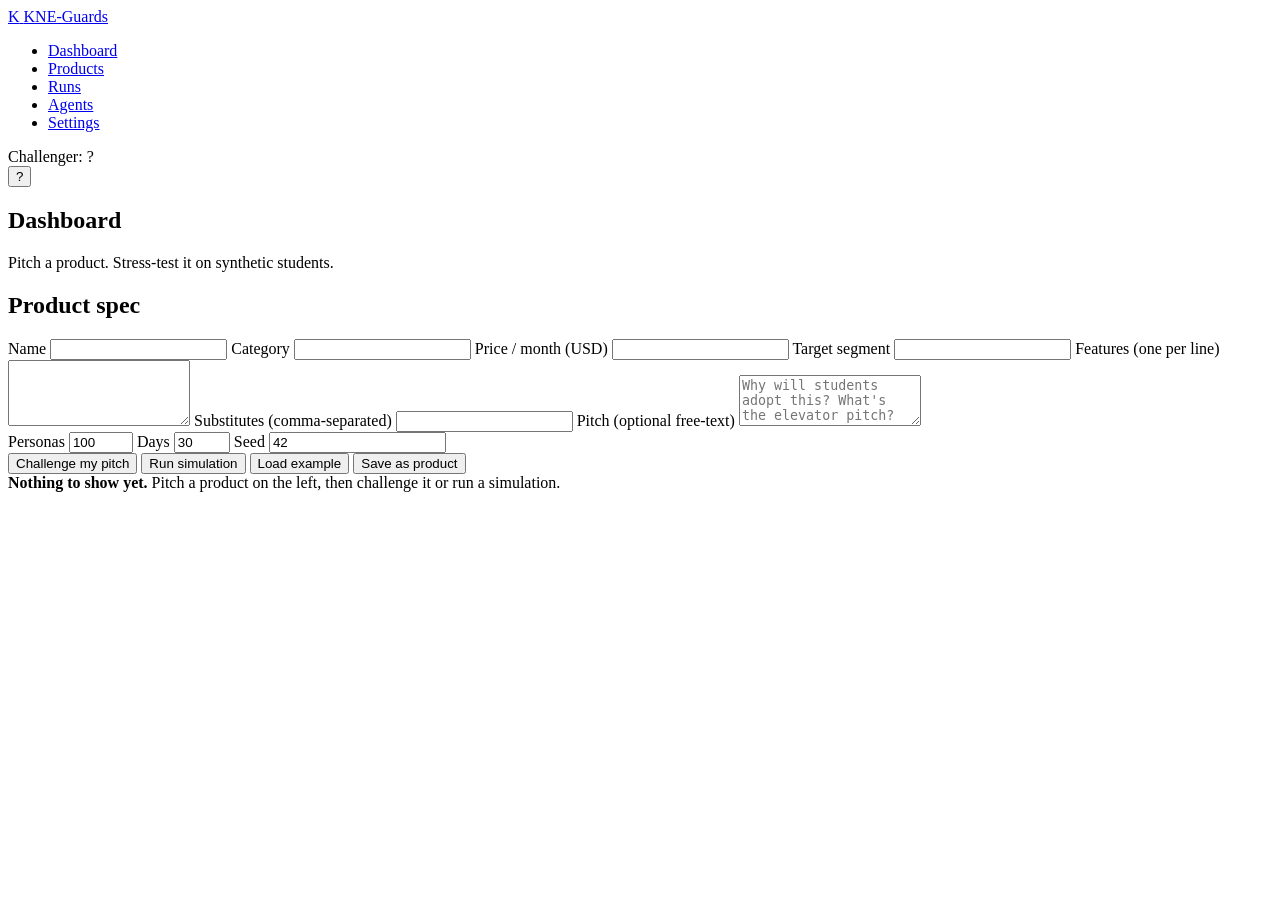
==== static/index.html @ 2b1192c0 "scaffold skeleton" ====
<!doctype html>
<html lang="en">
<head>
  <meta charset="utf-8">
  <meta name="viewport" content="width=device-width, initial-scale=1">
  <title>KNE-Guards</title>
  <link rel="stylesheet" href="/styles.css">
</head>
<body>

<nav class="navbar">
  <div class="navbar-inner">
    <a href="#/dashboard" class="brand">
      <span class="brand-mark">K</span>
      <span>KNE-Guards</span>
    </a>
    <ul class="nav-tabs">
      <li><a href="#/dashboard" data-route="dashboard">Dashboard</a></li>
      <li><a href="#/products"  data-route="products">Products</a></li>
      <li><a href="#/runs"      data-route="runs">Runs</a></li>
      <li><a href="#/agents"    data-route="agents">Agents</a></li>
      <li><a href="#/settings"  data-route="settings">Settings</a></li>
    </ul>
    <div class="nav-right">
      <span id="apiStatus" class="api-status">Challenger: ?</span>
      <div class="user-menu" id="userMenu">
        <button id="userAvatar" class="avatar-btn" type="button" aria-haspopup="true" aria-expanded="false" aria-label="Account menu">
          <span class="avatar" id="avatarInitial">?</span>
        </button>
        <div class="user-dropdown" id="userDropdown" hidden>
          <div class="dropdown-email" id="userEmail">—</div>
          <a href="#/settings" class="dropdown-item">Settings</a>
          <button id="logout" class="dropdown-item dropdown-danger" type="button">Log out</button>
        </div>
      </div>
    </div>
  </div>
</nav>

<main>

  <!-- ======================= Dashboard view ======================= -->
  <section class="view" data-view="dashboard">
    <div class="view-header">
      <div>
        <h1>Dashboard</h1>
        <p>Pitch a product. Stress-test it on synthetic students.</p>
      </div>
    </div>

    <div class="dashboard-grid">
      <section class="panel">
        <h2>Product spec</h2>
        <label>Name <input id="name" type="text"></label>
        <label>Category <input id="category" type="text"></label>
        <label>Price / month (USD) <input id="price" type="number" step="0.01" min="0"></label>
        <label>Target segment <input id="segment" type="text"></label>
        <label>Features (one per line)
          <textarea id="features" rows="4"></textarea>
        </label>
        <label>Substitutes (comma-separated)
          <input id="substitutes" type="text">
        </label>
        <label>Pitch (optional free-text)
          <textarea id="pitch" rows="3" placeholder="Why will students adopt this? What's the elevator pitch?"></textarea>
        </label>

        <div class="controls">
          <label>Personas <input id="personas" type="number" value="100" min="5" max="2000"></label>
          <label>Days <input id="days" type="number" value="30" min="1" max="120"></label>
          <label>Seed <input id="seed" type="number" value="42"></label>
        </div>

        <button id="challenge">Challenge my pitch</button>
        <button id="run" class="secondary">Run simulation</button>
        <button id="loadFixture" class="secondary">Load example</button>
        <button id="saveSpec" class="secondary">Save as product</button>
      </section>

      <div>
        <section class="panel challenge" id="challengePanel" hidden>
          <h2>Pitch Challenge</h2>
          <div id="challengeError" class="banner" hidden></div>
          <div id="challengeBody" hidden>
            <p id="cVerdict" class="verdict"></p>

            <h3>Kill shots</h3>
            <ul id="cKillShots" class="killshots"></ul>

            <h3>Assumption challenges</h3>
            <ul id="cAssumptions" class="assumptions"></ul>

            <h3>Feature critiques</h3>
            <ul id="cFeatures" class="features"></ul>

            <h3>Substitute risks</h3>
            <ul id="cSubstitutes" class="substitutes"></ul>

            <h3>Segment coherence</h3>
            <p id="cSegmentAssessment"></p>
            <ul id="cSegmentConcerns" class="concerns"></ul>

            <h3>Pricing risks</h3>
            <p id="cPricingAssessment"></p>
            <ul id="cPricingConcerns" class="concerns"></ul>

            <h3>Steelman</h3>
            <p id="cSteelman" class="steelman"></p>
          </div>
        </section>

        <section class="panel results" id="results" hidden>
          <h2 id="resultTitle">Results</h2>
          <div class="kpis">
            <div class="kpi"><span class="label">Adoption</span><span class="value" id="kAdoption">–</span></div>
            <div class="kpi"><span class="label">Abandoned</span><span class="value" id="kAbandoned">–</span></div>
            <div class="kpi"><span class="label">Switched</span><span class="value" id="kSwitched">–</span></div>
            <div class="kpi big"><span class="label">Viability</span><span class="value" id="kViability">–</span></div>
          </div>

          <h3>Retention curve</h3>
          <svg id="chart" viewBox="0 0 600 200" preserveAspectRatio="none"></svg>

          <h3>By archetype</h3>
          <table id="archetypes"><thead><tr><th>Archetype</th><th>Retained</th><th>Abandoned</th><th>Switched</th><th>N</th></tr></thead><tbody></tbody></table>

          <h3>Switched to</h3>
          <ul id="switchedTo"></ul>
        </section>

        <div id="dashboardEmpty" class="empty">
          <strong>Nothing to show yet.</strong>
          Pitch a product on the left, then challenge it or run a simulation.
        </div>
      </div>
    </div>
  </section>

  <!-- ======================= Products view ======================= -->
  <section class="view" data-view="products" hidden>
    <div class="view-header">
      <div>
        <h1>Saved products</h1>
        <p>Specs you've stashed for later. Click one to load it back into the dashboard.</p>
      </div>
      <a href="#/dashboard" class="brand" style="font-size:0.9rem;">+ New from dashboard</a>
    </div>
    <div id="productsList"></div>
  </section>

  <!-- ======================= Runs view ======================= -->
  <section class="view" data-view="runs" hidden>
    <div class="view-header">
      <div>
        <h1>Run history</h1>
        <p>Every simulation and pitch challenge you've executed. Click a row to view the full result.</p>
      </div>
    </div>
    <div id="runsList"></div>
  </section>

  <!-- ======================= Agents view ======================= -->
  <section class="view" data-view="agents" hidden>
    <div class="view-header">
      <div>
        <h1>Agents</h1>
        <p>The synthetic personas your pitch gets tested on, and the AI critic that will tear it apart first.</p>
      </div>
    </div>

    <h3 style="margin-top:0">Synthetic personas</h3>
    <div id="agentsPersonas" class="card-grid"></div>

    <h3>AI critic</h3>
    <div id="agentsCritic" class="card-grid"></div>
  </section>

  <!-- ======================= Settings view ======================= -->
  <section class="view" data-view="settings" hidden>
    <div class="view-header">
      <div>
        <h1>Settings</h1>
        <p>Account and environment.</p>
      </div>
    </div>

    <div class="settings-grid">
      <section class="panel">
        <h2>Account</h2>
        <div class="setting-row">
          <span class="key">Email</span>
          <span class="val" id="settingsEmail">—</span>
        </div>
        <div class="setting-row">
          <span class="key">Session</span>
          <span class="val">Active (HttpOnly cookie, 30-day TTL)</span>
        </div>
        <div class="setting-row">
          <button id="settingsLogout" class="secondary">Log out of this browser</button>
        </div>
      </section>

      <section class="panel">
        <h2>Environment</h2>
        <div class="setting-row">
          <span class="key">Pitch Challenger</span>
          <span class="val" id="settingsChallengerStatus">—</span>
        </div>
        <div class="setting-row">
          <span class="key">Anthropic API key</span>
          <span class="val" id="settingsKeyStatus">—</span>
        </div>
        <p style="font-size:0.85rem;color:var(--muted);margin:0.75rem 0 0;">
          To enable Pitch Challenger, set <code>ANTHROPIC_API_KEY</code> in the shell that runs the server, then restart it.
        </p>
      </section>
    </div>
  </section>

</main>

<div id="toastContainer" class="toast-container" aria-live="polite" aria-atomic="false"></div>

<script src="/app.js"></script>
</body>
</html>
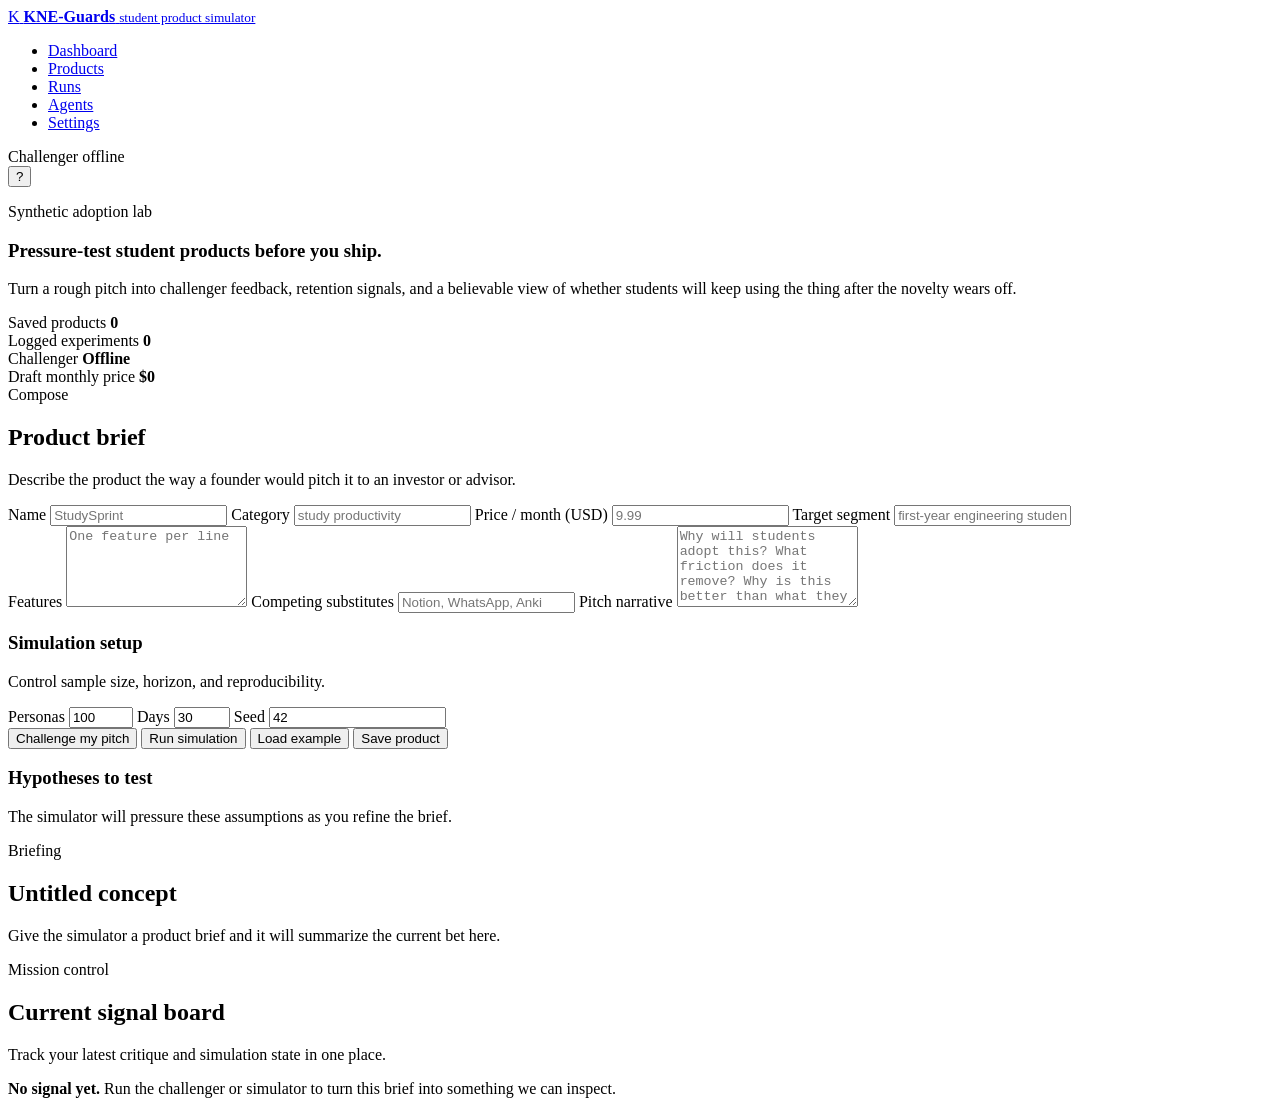
==== commit b7120d3d: "Switch from Anthropic to OpenAI API for AI critique Replaces anthropic SDK with openai, updates chal" ====
--- a/static/index.html
+++ b/static/index.html
@@ -6,221 +6,474 @@
   <title>KNE-Guards</title>
   <link rel="stylesheet" href="/styles.css">
 </head>
-<body>
-
-<nav class="navbar">
-  <div class="navbar-inner">
-    <a href="#/dashboard" class="brand">
-      <span class="brand-mark">K</span>
-      <span>KNE-Guards</span>
-    </a>
-    <ul class="nav-tabs">
-      <li><a href="#/dashboard" data-route="dashboard">Dashboard</a></li>
-      <li><a href="#/products"  data-route="products">Products</a></li>
-      <li><a href="#/runs"      data-route="runs">Runs</a></li>
-      <li><a href="#/agents"    data-route="agents">Agents</a></li>
-      <li><a href="#/settings"  data-route="settings">Settings</a></li>
-    </ul>
-    <div class="nav-right">
-      <span id="apiStatus" class="api-status">Challenger: ?</span>
-      <div class="user-menu" id="userMenu">
-        <button id="userAvatar" class="avatar-btn" type="button" aria-haspopup="true" aria-expanded="false" aria-label="Account menu">
-          <span class="avatar" id="avatarInitial">?</span>
-        </button>
-        <div class="user-dropdown" id="userDropdown" hidden>
-          <div class="dropdown-email" id="userEmail">—</div>
-          <a href="#/settings" class="dropdown-item">Settings</a>
-          <button id="logout" class="dropdown-item dropdown-danger" type="button">Log out</button>
+<body class="app-body">
+  <div class="ambient ambient-one" aria-hidden="true"></div>
+  <div class="ambient ambient-two" aria-hidden="true"></div>
+
+  <nav class="shell-nav">
+    <div class="shell-nav-inner">
+      <a href="#/dashboard" class="brand">
+        <span class="brand-mark">K</span>
+        <span class="brand-lockup">
+          <strong>KNE-Guards</strong>
+          <small>student product simulator</small>
+        </span>
+      </a>
+
+      <ul class="nav-tabs" aria-label="Primary">
+        <li><a href="#/dashboard" data-route="dashboard">Dashboard</a></li>
+        <li><a href="#/products" data-route="products">Products</a></li>
+        <li><a href="#/runs" data-route="runs">Runs</a></li>
+        <li><a href="#/agents" data-route="agents">Agents</a></li>
+        <li><a href="#/settings" data-route="settings">Settings</a></li>
+      </ul>
+
+      <div class="nav-right">
+        <span id="apiStatus" class="status-pill">Challenger offline</span>
+        <div class="user-menu" id="userMenu">
+          <button id="userAvatar" class="avatar-btn" type="button" aria-haspopup="true" aria-expanded="false" aria-label="Account menu">
+            <span class="avatar" id="avatarInitial">?</span>
+          </button>
+          <div class="user-dropdown" id="userDropdown" hidden>
+            <div class="dropdown-email" id="userEmail">—</div>
+            <a href="#/settings" class="dropdown-item">Settings</a>
+            <button id="logout" class="dropdown-item dropdown-danger" type="button">Log out</button>
+          </div>
         </div>
       </div>
     </div>
-  </div>
-</nav>
-
-<main>
-
-  <!-- ======================= Dashboard view ======================= -->
-  <section class="view" data-view="dashboard">
-    <div class="view-header">
-      <div>
-        <h1>Dashboard</h1>
-        <p>Pitch a product. Stress-test it on synthetic students.</p>
+  </nav>
+
+  <main class="shell-main">
+    <section class="view dashboard-view" data-view="dashboard">
+      <section class="hero-band">
+        <div class="hero-copy">
+          <p class="eyebrow">Synthetic adoption lab</p>
+          <h1>Pressure-test student products before you ship.</h1>
+          <p class="hero-text">
+            Turn a rough pitch into challenger feedback, retention signals, and a believable view of
+            whether students will keep using the thing after the novelty wears off.
+          </p>
+        </div>
+        <div class="hero-stats">
+          <article class="hero-stat">
+            <span>Saved products</span>
+            <strong id="heroSavedProducts">0</strong>
+          </article>
+          <article class="hero-stat">
+            <span>Logged experiments</span>
+            <strong id="heroRuns">0</strong>
+          </article>
+          <article class="hero-stat">
+            <span>Challenger</span>
+            <strong id="heroChallenger">Offline</strong>
+          </article>
+          <article class="hero-stat">
+            <span>Draft monthly price</span>
+            <strong id="heroPrice">$0</strong>
+          </article>
+        </div>
+      </section>
+
+      <div class="workspace-grid">
+        <section class="panel composer-panel">
+          <div class="panel-kicker">Compose</div>
+          <div class="panel-heading">
+            <div>
+              <h2>Product brief</h2>
+              <p>Describe the product the way a founder would pitch it to an investor or advisor.</p>
+            </div>
+          </div>
+
+          <div class="field-grid">
+            <label>Name
+              <input id="name" type="text" placeholder="StudySprint">
+            </label>
+            <label>Category
+              <input id="category" type="text" placeholder="study productivity">
+            </label>
+            <label>Price / month (USD)
+              <input id="price" type="number" step="0.01" min="0" placeholder="9.99">
+            </label>
+            <label>Target segment
+              <input id="segment" type="text" placeholder="first-year engineering students">
+            </label>
+          </div>
+
+          <label>Features
+            <textarea id="features" rows="5" placeholder="One feature per line"></textarea>
+          </label>
+
+          <label>Competing substitutes
+            <input id="substitutes" type="text" placeholder="Notion, WhatsApp, Anki">
+          </label>
+
+          <label>Pitch narrative
+            <textarea id="pitch" rows="5" placeholder="Why will students adopt this? What friction does it remove? Why is this better than what they already use?"></textarea>
+          </label>
+
+          <section class="subpanel">
+            <div class="subpanel-heading">
+              <h3>Simulation setup</h3>
+              <p>Control sample size, horizon, and reproducibility.</p>
+            </div>
+            <div class="controls">
+              <label>Personas
+                <input id="personas" type="number" value="100" min="5" max="2000">
+              </label>
+              <label>Days
+                <input id="days" type="number" value="30" min="1" max="120">
+              </label>
+              <label>Seed
+                <input id="seed" type="number" value="42">
+              </label>
+            </div>
+          </section>
+
+          <div class="action-row">
+            <button id="challenge" type="button">Challenge my pitch</button>
+            <button id="run" type="button" class="secondary">Run simulation</button>
+            <button id="loadFixture" type="button" class="ghost">Load example</button>
+            <button id="saveSpec" type="button" class="ghost">Save product</button>
+          </div>
+
+          <section class="subpanel">
+            <div class="subpanel-heading">
+              <h3>Hypotheses to test</h3>
+              <p>The simulator will pressure these assumptions as you refine the brief.</p>
+            </div>
+            <ul id="hypothesisList" class="check-list"></ul>
+          </section>
+        </section>
+
+        <div class="results-column">
+          <section class="panel briefing-panel">
+            <div class="panel-kicker">Briefing</div>
+            <div class="panel-heading">
+              <div>
+                <h2 id="activeProductName">Untitled concept</h2>
+                <p id="activeProductSummary">Give the simulator a product brief and it will summarize the current bet here.</p>
+              </div>
+            </div>
+
+            <div id="briefCards" class="brief-grid"></div>
+            <div id="featureTags" class="tag-cloud"></div>
+          </section>
+
+          <section class="panel signal-panel">
+            <div class="panel-kicker">Mission control</div>
+            <div class="panel-heading">
+              <div>
+                <h2>Current signal board</h2>
+                <p>Track your latest critique and simulation state in one place.</p>
+              </div>
+            </div>
+
+            <div id="signalGrid" class="signal-grid"></div>
+            <div id="runMeta" class="inline-meta"></div>
+          </section>
+
+          <section class="panel challenge-panel" id="challengePanel" hidden>
+            <div class="panel-kicker">Challenger</div>
+            <div class="panel-heading">
+              <div>
+                <h2>Pitch critique</h2>
+                <p>The skeptical read on your narrative, positioning, and pricing.</p>
+              </div>
+            </div>
+
+            <div id="challengeError" class="banner banner-error" hidden></div>
+
+            <div id="challengeBody" hidden>
+              <p id="cVerdict" class="lead-callout"></p>
+
+              <div class="two-column-grid">
+                <section>
+                  <h3>Kill shots</h3>
+                  <ul id="cKillShots" class="stack-list danger-list"></ul>
+                </section>
+                <section>
+                  <h3>Assumption challenges</h3>
+                  <ul id="cAssumptions" class="stack-list"></ul>
+                </section>
+                <section>
+                  <h3>Feature critiques</h3>
+                  <ul id="cFeatures" class="stack-list"></ul>
+                </section>
+                <section>
+                  <h3>Substitute risks</h3>
+                  <ul id="cSubstitutes" class="stack-list"></ul>
+                </section>
+              </div>
+
+              <div class="two-column-grid">
+                <section class="note-block">
+                  <h3>Segment coherence</h3>
+                  <p id="cSegmentAssessment"></p>
+                  <ul id="cSegmentConcerns" class="mini-list"></ul>
+                </section>
+                <section class="note-block">
+                  <h3>Pricing risks</h3>
+                  <p id="cPricingAssessment"></p>
+                  <ul id="cPricingConcerns" class="mini-list"></ul>
+                </section>
+              </div>
+
+              <section class="note-block">
+                <h3>Steelman</h3>
+                <p id="cSteelman" class="steelman"></p>
+              </section>
+            </div>
+          </section>
+
+          <section class="panel simulation-panel" id="results" hidden>
+            <div class="panel-kicker">Simulation</div>
+            <div class="panel-heading">
+              <div>
+                <h2 id="resultTitle">Simulation results</h2>
+                <p>Adoption, retention, and switching pressure across synthetic student personas.</p>
+              </div>
+            </div>
+
+            <div class="kpis">
+              <div class="kpi">
+                <span class="label">Adoption</span>
+                <span class="value" id="kAdoption">—</span>
+              </div>
+              <div class="kpi">
+                <span class="label">Abandoned</span>
+                <span class="value" id="kAbandoned">—</span>
+              </div>
+              <div class="kpi">
+                <span class="label">Switched</span>
+                <span class="value" id="kSwitched">—</span>
+              </div>
+              <div class="kpi highlight">
+                <span class="label">Viability</span>
+                <span class="value" id="kViability">—</span>
+              </div>
+            </div>
+
+            <div id="simulationInsights" class="insight-strip"></div>
+
+            <h3>Retention curve</h3>
+            <svg id="chart" viewBox="0 0 600 220" preserveAspectRatio="none"></svg>
+
+            <div class="two-column-grid">
+              <section>
+                <h3>By archetype</h3>
+                <table id="archetypes">
+                  <thead>
+                    <tr>
+                      <th>Archetype</th>
+                      <th>Retained</th>
+                      <th>Abandoned</th>
+                      <th>Switched</th>
+                      <th>N</th>
+                    </tr>
+                  </thead>
+                  <tbody></tbody>
+                </table>
+              </section>
+
+              <section>
+                <h3>Switching pressure</h3>
+                <ul id="switchedTo" class="mini-list"></ul>
+
+                <h3>Drop-off map</h3>
+                <ul id="dropoffList" class="mini-list"></ul>
+              </section>
+            </div>
+          </section>
+
+          <div id="dashboardEmpty" class="empty-state">
+            <strong>No signal yet.</strong>
+            Run the challenger or simulator to turn this brief into something we can inspect.
+          </div>
+        </div>
+      </div>
+    </section>
+
+    <section class="view" data-view="products" hidden>
+      <div class="view-header">
+        <div>
+          <p class="eyebrow">Library</p>
+          <h1>Saved products</h1>
+          <p>Keep reusable briefs here, then pull them back into the dashboard when you want to run another experiment.</p>
+        </div>
+      </div>
+      <div id="productsList" class="card-grid"></div>
+    </section>
+
+    <section class="view" data-view="runs" hidden>
+      <div class="view-header">
+        <div>
+          <p class="eyebrow">History</p>
+          <h1>Runs</h1>
+          <p>Every simulation and pitch challenge your account has produced, with quick restoration back into the dashboard.</p>
+        </div>
+      </div>
+
+      <div id="runFilters" class="filter-row">
+        <button type="button" class="filter-chip active" data-kind="all">All</button>
+        <button type="button" class="filter-chip" data-kind="simulation">Simulations</button>
+        <button type="button" class="filter-chip" data-kind="challenge">Challenges</button>
+      </div>
+
+      <div class="runs-layout">
+        <section id="runsList" class="panel panel-table"></section>
+
+        <aside id="runDetail" class="panel detail-panel">
+          <div class="panel-kicker">Run detail</div>
+          <div id="runDetailBody" class="detail-placeholder">
+            Pick a run to inspect its result summary here.
+          </div>
+        </aside>
+      </div>
+    </section>
+
+    <section class="view" data-view="agents" hidden>
+      <div class="view-header">
+        <div>
+          <p class="eyebrow">Cast</p>
+          <h1>Agents</h1>
+          <p>The student archetypes and critique layer that shape the current product tests.</p>
+        </div>
+      </div>
+
+      <section class="panel flow-panel">
+        <div class="panel-kicker">Workflow</div>
+        <div class="flow-steps">
+          <article class="flow-step">
+            <span>1</span>
+            <div>
+              <strong>Write the brief</strong>
+              <p>Capture product, pricing, substitutes, and the story for why students would care.</p>
+            </div>
+          </article>
+          <article class="flow-step">
+            <span>2</span>
+            <div>
+              <strong>Challenge the story</strong>
+              <p>The critic tries to poke holes in positioning, assumptions, and pricing before simulation begins.</p>
+            </div>
+          </article>
+          <article class="flow-step">
+            <span>3</span>
+            <div>
+              <strong>Simulate behavior</strong>
+              <p>Personas decide whether to try, stick, churn, or switch across a multi-day horizon.</p>
+            </div>
+          </article>
+        </div>
+      </section>
+
+      <h3>Student archetypes</h3>
+      <div id="agentsPersonas" class="card-grid"></div>
+
+      <h3>Challenger</h3>
+      <div id="agentsCritic" class="card-grid"></div>
+    </section>
+
+    <section class="view" data-view="settings" hidden>
+      <div class="view-header">
+        <div>
+          <p class="eyebrow">Admin</p>
+          <h1>Settings</h1>
+          <p>Account context, environment health, and a quick read on what is enabled.</p>
+        </div>
+      </div>
+
+      <div class="settings-grid">
+        <section class="panel">
+          <div class="panel-kicker">Account</div>
+          <div class="setting-row">
+            <span class="key">Email</span>
+            <span class="val" id="settingsEmail">—</span>
+          </div>
+          <div class="setting-row">
+            <span class="key">Session</span>
+            <span class="val">Active in this browser</span>
+          </div>
+          <div class="setting-row">
+            <span class="key">Saved products</span>
+            <span class="val" id="settingsProductsCount">0</span>
+          </div>
+          <div class="setting-row">
+            <span class="key">Runs</span>
+            <span class="val" id="settingsRunsCount">0</span>
+          </div>
+          <div class="setting-row no-divider">
+            <button id="settingsLogout" type="button" class="secondary">Log out</button>
+          </div>
+        </section>
+
+        <section class="panel">
+          <div class="panel-kicker">Environment</div>
+          <div class="setting-row">
+            <span class="key">Pitch challenger</span>
+            <span class="val" id="settingsChallengerStatus">—</span>
+          </div>
+          <div class="setting-row">
+            <span class="key">Anthropic API key</span>
+            <span class="val" id="settingsKeyStatus">—</span>
+          </div>
+          <div class="setting-row">
+            <span class="key">Default run profile</span>
+            <span class="val" id="settingsProfile">100 personas / 30 days</span>
+          </div>
+          <p class="settings-note">
+            Set <code>ANTHROPIC_API_KEY</code> in the shell that runs the server, then restart it to enable the challenger.
+          </p>
+        </section>
+      </div>
+    </section>
+  </main>
+
+  <dialog id="saveDialog" class="modal">
+    <form method="dialog" id="saveDialogForm" class="modal-card">
+      <div class="modal-header">
+        <div>
+          <p class="eyebrow">Save</p>
+          <h2>Save product brief</h2>
+        </div>
+        <button type="button" class="icon-btn" id="saveDialogClose" aria-label="Close">×</button>
+      </div>
+
+      <label>Saved name
+        <input id="saveSpecName" type="text" placeholder="Spring revision">
+      </label>
+
+      <div id="saveDialogError" class="banner banner-error" hidden></div>
+
+      <div class="modal-actions">
+        <button type="button" class="ghost" id="saveDialogCancel">Cancel</button>
+        <button type="submit">Save product</button>
+      </div>
+    </form>
+  </dialog>
+
+  <dialog id="confirmDialog" class="modal">
+    <div class="modal-card">
+      <div class="modal-header">
+        <div>
+          <p class="eyebrow" id="confirmEyebrow">Confirm</p>
+          <h2 id="confirmTitle">Delete item</h2>
+        </div>
+        <button type="button" class="icon-btn" id="confirmClose" aria-label="Close">×</button>
+      </div>
+
+      <p id="confirmMessage" class="modal-copy"></p>
+
+      <div class="modal-actions">
+        <button type="button" class="ghost" id="confirmCancel">Cancel</button>
+        <button type="button" id="confirmApprove" class="danger">Delete</button>
       </div>
     </div>
-
-    <div class="dashboard-grid">
-      <section class="panel">
-        <h2>Product spec</h2>
-        <label>Name <input id="name" type="text"></label>
-        <label>Category <input id="category" type="text"></label>
-        <label>Price / month (USD) <input id="price" type="number" step="0.01" min="0"></label>
-        <label>Target segment <input id="segment" type="text"></label>
-        <label>Features (one per line)
-          <textarea id="features" rows="4"></textarea>
-        </label>
-        <label>Substitutes (comma-separated)
-          <input id="substitutes" type="text">
-        </label>
-        <label>Pitch (optional free-text)
-          <textarea id="pitch" rows="3" placeholder="Why will students adopt this? What's the elevator pitch?"></textarea>
-        </label>
-
-        <div class="controls">
-          <label>Personas <input id="personas" type="number" value="100" min="5" max="2000"></label>
-          <label>Days <input id="days" type="number" value="30" min="1" max="120"></label>
-          <label>Seed <input id="seed" type="number" value="42"></label>
-        </div>
-
-        <button id="challenge">Challenge my pitch</button>
-        <button id="run" class="secondary">Run simulation</button>
-        <button id="loadFixture" class="secondary">Load example</button>
-        <button id="saveSpec" class="secondary">Save as product</button>
-      </section>
-
-      <div>
-        <section class="panel challenge" id="challengePanel" hidden>
-          <h2>Pitch Challenge</h2>
-          <div id="challengeError" class="banner" hidden></div>
-          <div id="challengeBody" hidden>
-            <p id="cVerdict" class="verdict"></p>
-
-            <h3>Kill shots</h3>
-            <ul id="cKillShots" class="killshots"></ul>
-
-            <h3>Assumption challenges</h3>
-            <ul id="cAssumptions" class="assumptions"></ul>
-
-            <h3>Feature critiques</h3>
-            <ul id="cFeatures" class="features"></ul>
-
-            <h3>Substitute risks</h3>
-            <ul id="cSubstitutes" class="substitutes"></ul>
-
-            <h3>Segment coherence</h3>
-            <p id="cSegmentAssessment"></p>
-            <ul id="cSegmentConcerns" class="concerns"></ul>
-
-            <h3>Pricing risks</h3>
-            <p id="cPricingAssessment"></p>
-            <ul id="cPricingConcerns" class="concerns"></ul>
-
-            <h3>Steelman</h3>
-            <p id="cSteelman" class="steelman"></p>
-          </div>
-        </section>
-
-        <section class="panel results" id="results" hidden>
-          <h2 id="resultTitle">Results</h2>
-          <div class="kpis">
-            <div class="kpi"><span class="label">Adoption</span><span class="value" id="kAdoption">–</span></div>
-            <div class="kpi"><span class="label">Abandoned</span><span class="value" id="kAbandoned">–</span></div>
-            <div class="kpi"><span class="label">Switched</span><span class="value" id="kSwitched">–</span></div>
-            <div class="kpi big"><span class="label">Viability</span><span class="value" id="kViability">–</span></div>
-          </div>
-
-          <h3>Retention curve</h3>
-          <svg id="chart" viewBox="0 0 600 200" preserveAspectRatio="none"></svg>
-
-          <h3>By archetype</h3>
-          <table id="archetypes"><thead><tr><th>Archetype</th><th>Retained</th><th>Abandoned</th><th>Switched</th><th>N</th></tr></thead><tbody></tbody></table>
-
-          <h3>Switched to</h3>
-          <ul id="switchedTo"></ul>
-        </section>
-
-        <div id="dashboardEmpty" class="empty">
-          <strong>Nothing to show yet.</strong>
-          Pitch a product on the left, then challenge it or run a simulation.
-        </div>
-      </div>
-    </div>
-  </section>
-
-  <!-- ======================= Products view ======================= -->
-  <section class="view" data-view="products" hidden>
-    <div class="view-header">
-      <div>
-        <h1>Saved products</h1>
-        <p>Specs you've stashed for later. Click one to load it back into the dashboard.</p>
-      </div>
-      <a href="#/dashboard" class="brand" style="font-size:0.9rem;">+ New from dashboard</a>
-    </div>
-    <div id="productsList"></div>
-  </section>
-
-  <!-- ======================= Runs view ======================= -->
-  <section class="view" data-view="runs" hidden>
-    <div class="view-header">
-      <div>
-        <h1>Run history</h1>
-        <p>Every simulation and pitch challenge you've executed. Click a row to view the full result.</p>
-      </div>
-    </div>
-    <div id="runsList"></div>
-  </section>
-
-  <!-- ======================= Agents view ======================= -->
-  <section class="view" data-view="agents" hidden>
-    <div class="view-header">
-      <div>
-        <h1>Agents</h1>
-        <p>The synthetic personas your pitch gets tested on, and the AI critic that will tear it apart first.</p>
-      </div>
-    </div>
-
-    <h3 style="margin-top:0">Synthetic personas</h3>
-    <div id="agentsPersonas" class="card-grid"></div>
-
-    <h3>AI critic</h3>
-    <div id="agentsCritic" class="card-grid"></div>
-  </section>
-
-  <!-- ======================= Settings view ======================= -->
-  <section class="view" data-view="settings" hidden>
-    <div class="view-header">
-      <div>
-        <h1>Settings</h1>
-        <p>Account and environment.</p>
-      </div>
-    </div>
-
-    <div class="settings-grid">
-      <section class="panel">
-        <h2>Account</h2>
-        <div class="setting-row">
-          <span class="key">Email</span>
-          <span class="val" id="settingsEmail">—</span>
-        </div>
-        <div class="setting-row">
-          <span class="key">Session</span>
-          <span class="val">Active (HttpOnly cookie, 30-day TTL)</span>
-        </div>
-        <div class="setting-row">
-          <button id="settingsLogout" class="secondary">Log out of this browser</button>
-        </div>
-      </section>
-
-      <section class="panel">
-        <h2>Environment</h2>
-        <div class="setting-row">
-          <span class="key">Pitch Challenger</span>
-          <span class="val" id="settingsChallengerStatus">—</span>
-        </div>
-        <div class="setting-row">
-          <span class="key">Anthropic API key</span>
-          <span class="val" id="settingsKeyStatus">—</span>
-        </div>
-        <p style="font-size:0.85rem;color:var(--muted);margin:0.75rem 0 0;">
-          To enable Pitch Challenger, set <code>ANTHROPIC_API_KEY</code> in the shell that runs the server, then restart it.
-        </p>
-      </section>
-    </div>
-  </section>
-
-</main>
-
-<div id="toastContainer" class="toast-container" aria-live="polite" aria-atomic="false"></div>
-
-<script src="/app.js"></script>
+  </dialog>
+
+  <div id="toastContainer" class="toast-stack" aria-live="polite" aria-atomic="true"></div>
+
+  <script src="/app.js"></script>
 </body>
 </html>
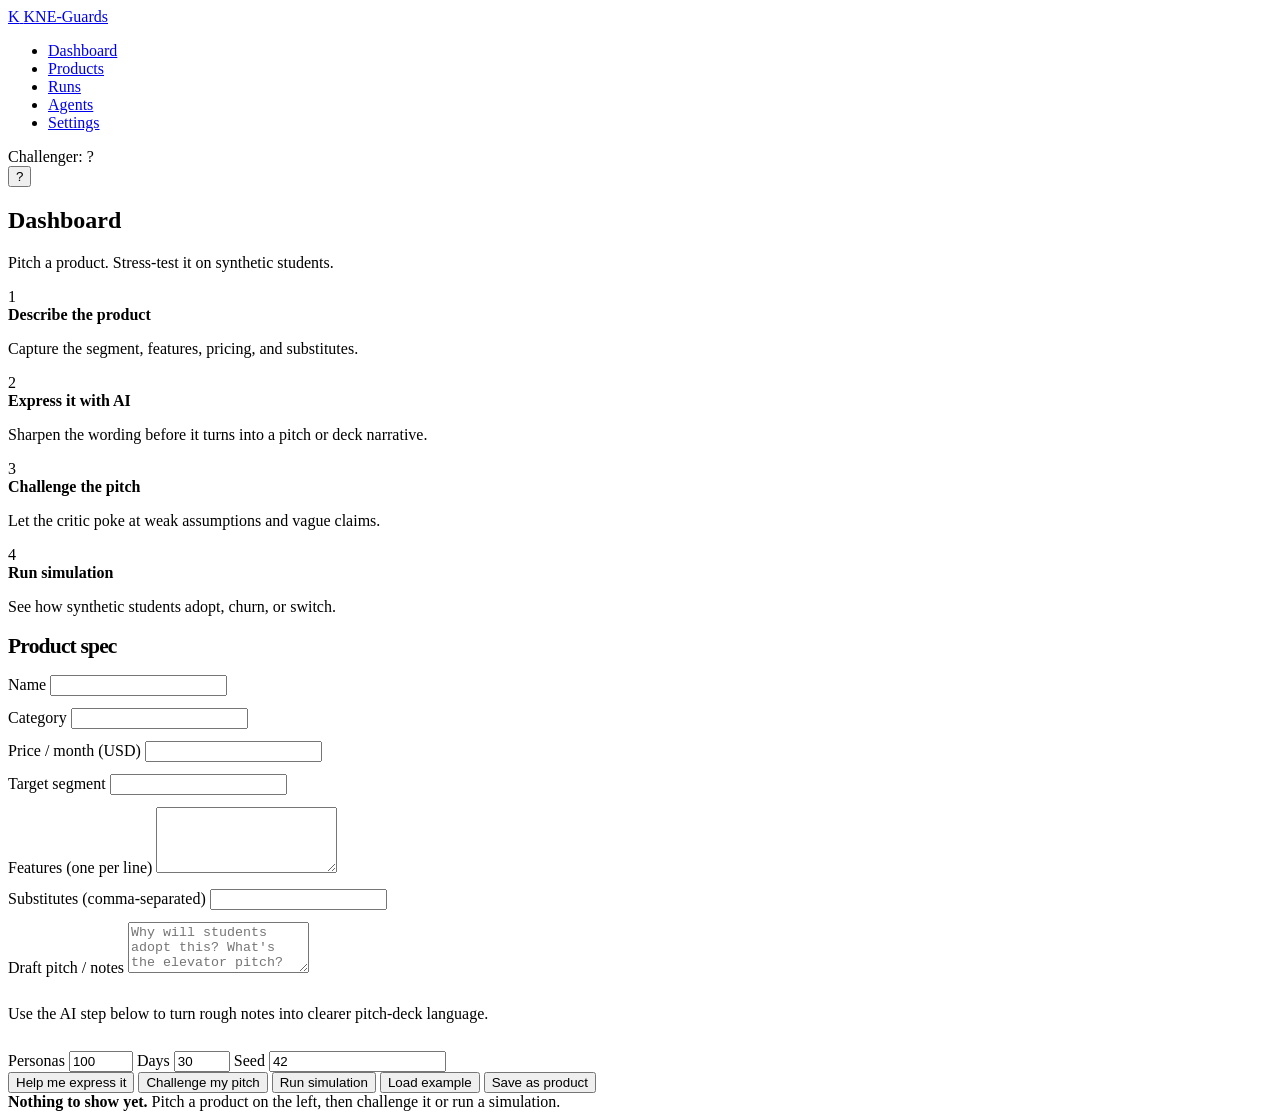
==== commit 111e38a4: "Add AI idea expression step before pitch challenge" ====
--- a/static/index.html
+++ b/static/index.html
@@ -6,474 +6,364 @@
   <title>KNE-Guards</title>
   <link rel="stylesheet" href="/styles.css">
 </head>
-<body class="app-body">
-  <div class="ambient ambient-one" aria-hidden="true"></div>
-  <div class="ambient ambient-two" aria-hidden="true"></div>
-
-  <nav class="shell-nav">
-    <div class="shell-nav-inner">
-      <a href="#/dashboard" class="brand">
-        <span class="brand-mark">K</span>
-        <span class="brand-lockup">
-          <strong>KNE-Guards</strong>
-          <small>student product simulator</small>
-        </span>
-      </a>
-
-      <ul class="nav-tabs" aria-label="Primary">
-        <li><a href="#/dashboard" data-route="dashboard">Dashboard</a></li>
-        <li><a href="#/products" data-route="products">Products</a></li>
-        <li><a href="#/runs" data-route="runs">Runs</a></li>
-        <li><a href="#/agents" data-route="agents">Agents</a></li>
-        <li><a href="#/settings" data-route="settings">Settings</a></li>
-      </ul>
-
-      <div class="nav-right">
-        <span id="apiStatus" class="status-pill">Challenger offline</span>
-        <div class="user-menu" id="userMenu">
-          <button id="userAvatar" class="avatar-btn" type="button" aria-haspopup="true" aria-expanded="false" aria-label="Account menu">
-            <span class="avatar" id="avatarInitial">?</span>
-          </button>
-          <div class="user-dropdown" id="userDropdown" hidden>
-            <div class="dropdown-email" id="userEmail">—</div>
-            <a href="#/settings" class="dropdown-item">Settings</a>
-            <button id="logout" class="dropdown-item dropdown-danger" type="button">Log out</button>
-          </div>
-        </div>
-      </div>
-    </div>
-  </nav>
-
-  <main class="shell-main">
-    <section class="view dashboard-view" data-view="dashboard">
-      <section class="hero-band">
-        <div class="hero-copy">
-          <p class="eyebrow">Synthetic adoption lab</p>
-          <h1>Pressure-test student products before you ship.</h1>
-          <p class="hero-text">
-            Turn a rough pitch into challenger feedback, retention signals, and a believable view of
-            whether students will keep using the thing after the novelty wears off.
-          </p>
-        </div>
-        <div class="hero-stats">
-          <article class="hero-stat">
-            <span>Saved products</span>
-            <strong id="heroSavedProducts">0</strong>
-          </article>
-          <article class="hero-stat">
-            <span>Logged experiments</span>
-            <strong id="heroRuns">0</strong>
-          </article>
-          <article class="hero-stat">
-            <span>Challenger</span>
-            <strong id="heroChallenger">Offline</strong>
-          </article>
-          <article class="hero-stat">
-            <span>Draft monthly price</span>
-            <strong id="heroPrice">$0</strong>
-          </article>
+<body>
+
+<nav class="shell-nav">
+  <div class="shell-nav-inner">
+    <a href="#/dashboard" class="brand">
+      <span class="brand-mark">K</span>
+      <span>KNE-Guards</span>
+    </a>
+    <ul class="nav-tabs">
+      <li><a href="#/dashboard" data-route="dashboard">Dashboard</a></li>
+      <li><a href="#/products"  data-route="products">Products</a></li>
+      <li><a href="#/runs"      data-route="runs">Runs</a></li>
+      <li><a href="#/agents"    data-route="agents">Agents</a></li>
+      <li><a href="#/settings"  data-route="settings">Settings</a></li>
+    </ul>
+    <div class="nav-right">
+      <span id="apiStatus" class="status-pill">Challenger: ?</span>
+      <div class="user-menu" id="userMenu">
+        <button id="userAvatar" class="avatar-btn" type="button" aria-haspopup="true" aria-expanded="false" aria-label="Account menu">
+          <span class="avatar" id="avatarInitial">?</span>
+        </button>
+        <div class="user-dropdown" id="userDropdown" hidden>
+          <div class="dropdown-email" id="userEmail">—</div>
+          <a href="#/settings" class="dropdown-item">Settings</a>
+          <button id="logout" class="dropdown-item dropdown-danger" type="button">Log out</button>
+        </div>
+      </div>
+    </div>
+  </div>
+</nav>
+
+<main class="shell-main">
+
+  <!-- ======================= Dashboard view ======================= -->
+  <section class="view" data-view="dashboard">
+    <div class="view-header">
+      <div>
+        <h1>Dashboard</h1>
+        <p>Pitch a product. Stress-test it on synthetic students.</p>
+      </div>
+    </div>
+
+    <section class="workflow-strip" aria-label="Workflow">
+      <article class="workflow-step">
+        <span>1</span>
+        <div>
+          <strong>Describe the product</strong>
+          <p>Capture the segment, features, pricing, and substitutes.</p>
+        </div>
+      </article>
+      <article class="workflow-step emphasis">
+        <span>2</span>
+        <div>
+          <strong>Express it with AI</strong>
+          <p>Sharpen the wording before it turns into a pitch or deck narrative.</p>
+        </div>
+      </article>
+      <article class="workflow-step">
+        <span>3</span>
+        <div>
+          <strong>Challenge the pitch</strong>
+          <p>Let the critic poke at weak assumptions and vague claims.</p>
+        </div>
+      </article>
+      <article class="workflow-step">
+        <span>4</span>
+        <div>
+          <strong>Run simulation</strong>
+          <p>See how synthetic students adopt, churn, or switch.</p>
+        </div>
+      </article>
+    </section>
+
+    <div class="workspace-grid">
+      <section class="panel">
+        <h2 style="margin-bottom:1rem;font-size:1.35rem;letter-spacing:-0.04em;">Product spec</h2>
+        <div style="display:grid;gap:0.75rem;">
+          <label>Name <input id="name" type="text"></label>
+          <label>Category <input id="category" type="text"></label>
+          <label>Price / month (USD) <input id="price" type="number" step="0.01" min="0"></label>
+          <label>Target segment <input id="segment" type="text"></label>
+          <label>Features (one per line)
+            <textarea id="features" rows="4"></textarea>
+          </label>
+          <label>Substitutes (comma-separated)
+            <input id="substitutes" type="text">
+          </label>
+          <label>Draft pitch / notes
+            <textarea id="pitch" rows="3" placeholder="Why will students adopt this? What's the elevator pitch?"></textarea>
+          </label>
+          <p class="helper-copy">Use the AI step below to turn rough notes into clearer pitch-deck language.</p>
+        </div>
+
+        <div class="controls" style="margin-top:0.75rem;">
+          <label>Personas <input id="personas" type="number" value="100" min="5" max="2000"></label>
+          <label>Days <input id="days" type="number" value="30" min="1" max="120"></label>
+          <label>Seed <input id="seed" type="number" value="42"></label>
+        </div>
+
+        <div class="action-row">
+          <button id="expressIdea">Help me express it</button>
+          <button id="challenge">Challenge my pitch</button>
+          <button id="run" class="secondary">Run simulation</button>
+          <button id="loadFixture" class="ghost small">Load example</button>
+          <button id="saveSpec" class="ghost small">Save as product</button>
         </div>
       </section>
 
-      <div class="workspace-grid">
-        <section class="panel composer-panel">
-          <div class="panel-kicker">Compose</div>
-          <div class="panel-heading">
-            <div>
-              <h2>Product brief</h2>
-              <p>Describe the product the way a founder would pitch it to an investor or advisor.</p>
-            </div>
-          </div>
-
-          <div class="field-grid">
-            <label>Name
-              <input id="name" type="text" placeholder="StudySprint">
-            </label>
-            <label>Category
-              <input id="category" type="text" placeholder="study productivity">
-            </label>
-            <label>Price / month (USD)
-              <input id="price" type="number" step="0.01" min="0" placeholder="9.99">
-            </label>
-            <label>Target segment
-              <input id="segment" type="text" placeholder="first-year engineering students">
-            </label>
-          </div>
-
-          <label>Features
-            <textarea id="features" rows="5" placeholder="One feature per line"></textarea>
-          </label>
-
-          <label>Competing substitutes
-            <input id="substitutes" type="text" placeholder="Notion, WhatsApp, Anki">
-          </label>
-
-          <label>Pitch narrative
-            <textarea id="pitch" rows="5" placeholder="Why will students adopt this? What friction does it remove? Why is this better than what they already use?"></textarea>
-          </label>
-
-          <section class="subpanel">
-            <div class="subpanel-heading">
-              <h3>Simulation setup</h3>
-              <p>Control sample size, horizon, and reproducibility.</p>
-            </div>
-            <div class="controls">
-              <label>Personas
-                <input id="personas" type="number" value="100" min="5" max="2000">
-              </label>
-              <label>Days
-                <input id="days" type="number" value="30" min="1" max="120">
-              </label>
-              <label>Seed
-                <input id="seed" type="number" value="42">
-              </label>
-            </div>
-          </section>
-
-          <div class="action-row">
-            <button id="challenge" type="button">Challenge my pitch</button>
-            <button id="run" type="button" class="secondary">Run simulation</button>
-            <button id="loadFixture" type="button" class="ghost">Load example</button>
-            <button id="saveSpec" type="button" class="ghost">Save product</button>
-          </div>
-
-          <section class="subpanel">
-            <div class="subpanel-heading">
-              <h3>Hypotheses to test</h3>
-              <p>The simulator will pressure these assumptions as you refine the brief.</p>
-            </div>
-            <ul id="hypothesisList" class="check-list"></ul>
-          </section>
-        </section>
-
-        <div class="results-column">
-          <section class="panel briefing-panel">
-            <div class="panel-kicker">Briefing</div>
-            <div class="panel-heading">
-              <div>
-                <h2 id="activeProductName">Untitled concept</h2>
-                <p id="activeProductSummary">Give the simulator a product brief and it will summarize the current bet here.</p>
+      <div class="results-column">
+        <section class="panel" id="expressionPanel" hidden>
+          <h2 style="margin-bottom:1rem;font-size:1.35rem;letter-spacing:-0.04em;">AI Expression Helper</h2>
+          <div id="expressionError" class="banner banner-error" hidden></div>
+          <div id="expressionBody" hidden>
+            <section class="expression-block">
+              <h3>Founder framing</h3>
+              <p id="eFraming" class="lead-callout"></p>
+            </section>
+
+            <section class="expression-block">
+              <div class="expression-head">
+                <h3>Sharper pitch</h3>
+                <button id="useElevatorPitch" class="ghost small" type="button">Use this</button>
               </div>
-            </div>
-
-            <div id="briefCards" class="brief-grid"></div>
-            <div id="featureTags" class="tag-cloud"></div>
-          </section>
-
-          <section class="panel signal-panel">
-            <div class="panel-kicker">Mission control</div>
-            <div class="panel-heading">
-              <div>
-                <h2>Current signal board</h2>
-                <p>Track your latest critique and simulation state in one place.</p>
+              <p id="ePitch"></p>
+            </section>
+
+            <section class="expression-block">
+              <div class="expression-head">
+                <h3>Pitch deck opening</h3>
+                <button id="useDeckOpening" class="ghost small" type="button">Use opener</button>
               </div>
-            </div>
-
-            <div id="signalGrid" class="signal-grid"></div>
-            <div id="runMeta" class="inline-meta"></div>
-          </section>
-
-          <section class="panel challenge-panel" id="challengePanel" hidden>
-            <div class="panel-kicker">Challenger</div>
-            <div class="panel-heading">
-              <div>
-                <h2>Pitch critique</h2>
-                <p>The skeptical read on your narrative, positioning, and pricing.</p>
-              </div>
-            </div>
-
-            <div id="challengeError" class="banner banner-error" hidden></div>
-
-            <div id="challengeBody" hidden>
-              <p id="cVerdict" class="lead-callout"></p>
-
-              <div class="two-column-grid">
-                <section>
-                  <h3>Kill shots</h3>
-                  <ul id="cKillShots" class="stack-list danger-list"></ul>
-                </section>
-                <section>
-                  <h3>Assumption challenges</h3>
-                  <ul id="cAssumptions" class="stack-list"></ul>
-                </section>
-                <section>
-                  <h3>Feature critiques</h3>
-                  <ul id="cFeatures" class="stack-list"></ul>
-                </section>
-                <section>
-                  <h3>Substitute risks</h3>
-                  <ul id="cSubstitutes" class="stack-list"></ul>
-                </section>
-              </div>
-
-              <div class="two-column-grid">
-                <section class="note-block">
-                  <h3>Segment coherence</h3>
-                  <p id="cSegmentAssessment"></p>
-                  <ul id="cSegmentConcerns" class="mini-list"></ul>
-                </section>
-                <section class="note-block">
-                  <h3>Pricing risks</h3>
-                  <p id="cPricingAssessment"></p>
-                  <ul id="cPricingConcerns" class="mini-list"></ul>
-                </section>
-              </div>
-
-              <section class="note-block">
-                <h3>Steelman</h3>
-                <p id="cSteelman" class="steelman"></p>
+              <p id="eDeckOpening"></p>
+            </section>
+
+            <div class="expression-grid">
+              <section class="expression-block">
+                <h3>Audience pains</h3>
+                <ul id="ePains" class="check-list"></ul>
+              </section>
+              <section class="expression-block">
+                <h3>Differentiators</h3>
+                <ul id="eDifferentiators" class="check-list"></ul>
               </section>
             </div>
-          </section>
-
-          <section class="panel simulation-panel" id="results" hidden>
-            <div class="panel-kicker">Simulation</div>
-            <div class="panel-heading">
-              <div>
-                <h2 id="resultTitle">Simulation results</h2>
-                <p>Adoption, retention, and switching pressure across synthetic student personas.</p>
-              </div>
-            </div>
-
-            <div class="kpis">
-              <div class="kpi">
-                <span class="label">Adoption</span>
-                <span class="value" id="kAdoption">—</span>
-              </div>
-              <div class="kpi">
-                <span class="label">Abandoned</span>
-                <span class="value" id="kAbandoned">—</span>
-              </div>
-              <div class="kpi">
-                <span class="label">Switched</span>
-                <span class="value" id="kSwitched">—</span>
-              </div>
-              <div class="kpi highlight">
-                <span class="label">Viability</span>
-                <span class="value" id="kViability">—</span>
-              </div>
-            </div>
-
-            <div id="simulationInsights" class="insight-strip"></div>
-
-            <h3>Retention curve</h3>
-            <svg id="chart" viewBox="0 0 600 220" preserveAspectRatio="none"></svg>
-
-            <div class="two-column-grid">
-              <section>
-                <h3>By archetype</h3>
-                <table id="archetypes">
-                  <thead>
-                    <tr>
-                      <th>Archetype</th>
-                      <th>Retained</th>
-                      <th>Abandoned</th>
-                      <th>Switched</th>
-                      <th>N</th>
-                    </tr>
-                  </thead>
-                  <tbody></tbody>
-                </table>
-              </section>
-
-              <section>
-                <h3>Switching pressure</h3>
-                <ul id="switchedTo" class="mini-list"></ul>
-
-                <h3>Drop-off map</h3>
-                <ul id="dropoffList" class="mini-list"></ul>
-              </section>
-            </div>
-          </section>
-
-          <div id="dashboardEmpty" class="empty-state">
-            <strong>No signal yet.</strong>
-            Run the challenger or simulator to turn this brief into something we can inspect.
-          </div>
-        </div>
-      </div>
-    </section>
-
-    <section class="view" data-view="products" hidden>
-      <div class="view-header">
-        <div>
-          <p class="eyebrow">Library</p>
-          <h1>Saved products</h1>
-          <p>Keep reusable briefs here, then pull them back into the dashboard when you want to run another experiment.</p>
-        </div>
-      </div>
-      <div id="productsList" class="card-grid"></div>
-    </section>
-
-    <section class="view" data-view="runs" hidden>
-      <div class="view-header">
-        <div>
-          <p class="eyebrow">History</p>
-          <h1>Runs</h1>
-          <p>Every simulation and pitch challenge your account has produced, with quick restoration back into the dashboard.</p>
-        </div>
-      </div>
-
-      <div id="runFilters" class="filter-row">
-        <button type="button" class="filter-chip active" data-kind="all">All</button>
-        <button type="button" class="filter-chip" data-kind="simulation">Simulations</button>
-        <button type="button" class="filter-chip" data-kind="challenge">Challenges</button>
-      </div>
-
-      <div class="runs-layout">
-        <section id="runsList" class="panel panel-table"></section>
-
-        <aside id="runDetail" class="panel detail-panel">
-          <div class="panel-kicker">Run detail</div>
-          <div id="runDetailBody" class="detail-placeholder">
-            Pick a run to inspect its result summary here.
-          </div>
-        </aside>
-      </div>
-    </section>
-
-    <section class="view" data-view="agents" hidden>
-      <div class="view-header">
-        <div>
-          <p class="eyebrow">Cast</p>
-          <h1>Agents</h1>
-          <p>The student archetypes and critique layer that shape the current product tests.</p>
-        </div>
-      </div>
-
-      <section class="panel flow-panel">
-        <div class="panel-kicker">Workflow</div>
-        <div class="flow-steps">
-          <article class="flow-step">
-            <span>1</span>
-            <div>
-              <strong>Write the brief</strong>
-              <p>Capture product, pricing, substitutes, and the story for why students would care.</p>
-            </div>
-          </article>
-          <article class="flow-step">
-            <span>2</span>
-            <div>
-              <strong>Challenge the story</strong>
-              <p>The critic tries to poke holes in positioning, assumptions, and pricing before simulation begins.</p>
-            </div>
-          </article>
-          <article class="flow-step">
-            <span>3</span>
-            <div>
-              <strong>Simulate behavior</strong>
-              <p>Personas decide whether to try, stick, churn, or switch across a multi-day horizon.</p>
-            </div>
-          </article>
-        </div>
-      </section>
-
-      <h3>Student archetypes</h3>
-      <div id="agentsPersonas" class="card-grid"></div>
-
-      <h3>Challenger</h3>
-      <div id="agentsCritic" class="card-grid"></div>
-    </section>
-
-    <section class="view" data-view="settings" hidden>
-      <div class="view-header">
-        <div>
-          <p class="eyebrow">Admin</p>
-          <h1>Settings</h1>
-          <p>Account context, environment health, and a quick read on what is enabled.</p>
-        </div>
-      </div>
-
-      <div class="settings-grid">
-        <section class="panel">
-          <div class="panel-kicker">Account</div>
-          <div class="setting-row">
-            <span class="key">Email</span>
-            <span class="val" id="settingsEmail">—</span>
-          </div>
-          <div class="setting-row">
-            <span class="key">Session</span>
-            <span class="val">Active in this browser</span>
-          </div>
-          <div class="setting-row">
-            <span class="key">Saved products</span>
-            <span class="val" id="settingsProductsCount">0</span>
-          </div>
-          <div class="setting-row">
-            <span class="key">Runs</span>
-            <span class="val" id="settingsRunsCount">0</span>
-          </div>
-          <div class="setting-row no-divider">
-            <button id="settingsLogout" type="button" class="secondary">Log out</button>
+
+            <section class="expression-block">
+              <h3>Deck story beats</h3>
+              <ul id="eStoryBeats" class="check-list"></ul>
+            </section>
           </div>
         </section>
 
-        <section class="panel">
-          <div class="panel-kicker">Environment</div>
-          <div class="setting-row">
-            <span class="key">Pitch challenger</span>
-            <span class="val" id="settingsChallengerStatus">—</span>
+        <section class="panel" id="challengePanel" hidden>
+          <h2 style="margin-bottom:1rem;font-size:1.35rem;letter-spacing:-0.04em;">Pitch Challenge</h2>
+          <div id="challengeError" class="banner banner-error" hidden></div>
+          <div id="challengeBody" hidden>
+            <p id="cVerdict" class="lead-callout" style="margin-bottom:1rem;"></p>
+
+            <h3 style="margin-bottom:0.5rem;">Kill shots</h3>
+            <ul id="cKillShots" class="check-list danger-list" style="margin-bottom:1rem;"></ul>
+
+            <h3 style="margin-bottom:0.5rem;">Assumption challenges</h3>
+            <ul id="cAssumptions" class="check-list" style="margin-bottom:1rem;"></ul>
+
+            <h3 style="margin-bottom:0.5rem;">Feature critiques</h3>
+            <ul id="cFeatures" class="check-list" style="margin-bottom:1rem;"></ul>
+
+            <h3 style="margin-bottom:0.5rem;">Substitute risks</h3>
+            <ul id="cSubstitutes" class="check-list" style="margin-bottom:1rem;"></ul>
+
+            <h3 style="margin-bottom:0.5rem;">Segment coherence</h3>
+            <p id="cSegmentAssessment" style="margin-bottom:0.5rem;color:var(--ink-soft);"></p>
+            <ul id="cSegmentConcerns" class="check-list" style="margin-bottom:1rem;"></ul>
+
+            <h3 style="margin-bottom:0.5rem;">Pricing risks</h3>
+            <p id="cPricingAssessment" style="margin-bottom:0.5rem;color:var(--ink-soft);"></p>
+            <ul id="cPricingConcerns" class="check-list" style="margin-bottom:1rem;"></ul>
+
+            <h3 style="margin-bottom:0.5rem;">Steelman</h3>
+            <p id="cSteelman" class="steelman"></p>
           </div>
-          <div class="setting-row">
-            <span class="key">Anthropic API key</span>
-            <span class="val" id="settingsKeyStatus">—</span>
+        </section>
+
+        <section class="panel" id="results" hidden>
+          <h2 id="resultTitle" style="margin-bottom:1rem;font-size:1.35rem;letter-spacing:-0.04em;">Results</h2>
+          <div class="kpis">
+            <div class="kpi"><span class="label">Adoption</span><span class="value" id="kAdoption">–</span></div>
+            <div class="kpi"><span class="label">Abandoned</span><span class="value" id="kAbandoned">–</span></div>
+            <div class="kpi"><span class="label">Switched</span><span class="value" id="kSwitched">–</span></div>
+            <div class="kpi highlight"><span class="label">Viability</span><span class="value" id="kViability">–</span></div>
           </div>
-          <div class="setting-row">
-            <span class="key">Default run profile</span>
-            <span class="val" id="settingsProfile">100 personas / 30 days</span>
-          </div>
-          <p class="settings-note">
-            Set <code>ANTHROPIC_API_KEY</code> in the shell that runs the server, then restart it to enable the challenger.
-          </p>
+
+          <h3 style="margin-bottom:0.5rem;">Retention curve</h3>
+          <svg id="chart" viewBox="0 0 600 200" preserveAspectRatio="none"></svg>
+
+          <h3 style="margin:1rem 0 0.5rem;">By archetype</h3>
+          <table id="archetypes"><thead><tr><th>Archetype</th><th>Retained</th><th>Abandoned</th><th>Switched</th><th>N</th></tr></thead><tbody></tbody></table>
+
+          <h3 style="margin:1rem 0 0.5rem;">Switched to</h3>
+          <ul id="switchedTo"></ul>
         </section>
-      </div>
-    </section>
-  </main>
-
-  <dialog id="saveDialog" class="modal">
-    <form method="dialog" id="saveDialogForm" class="modal-card">
-      <div class="modal-header">
-        <div>
-          <p class="eyebrow">Save</p>
-          <h2>Save product brief</h2>
-        </div>
-        <button type="button" class="icon-btn" id="saveDialogClose" aria-label="Close">×</button>
-      </div>
-
-      <label>Saved name
-        <input id="saveSpecName" type="text" placeholder="Spring revision">
-      </label>
-
-      <div id="saveDialogError" class="banner banner-error" hidden></div>
-
-      <div class="modal-actions">
-        <button type="button" class="ghost" id="saveDialogCancel">Cancel</button>
-        <button type="submit">Save product</button>
-      </div>
-    </form>
-  </dialog>
-
-  <dialog id="confirmDialog" class="modal">
-    <div class="modal-card">
-      <div class="modal-header">
-        <div>
-          <p class="eyebrow" id="confirmEyebrow">Confirm</p>
-          <h2 id="confirmTitle">Delete item</h2>
-        </div>
-        <button type="button" class="icon-btn" id="confirmClose" aria-label="Close">×</button>
-      </div>
-
-      <p id="confirmMessage" class="modal-copy"></p>
-
-      <div class="modal-actions">
-        <button type="button" class="ghost" id="confirmCancel">Cancel</button>
-        <button type="button" id="confirmApprove" class="danger">Delete</button>
-      </div>
-    </div>
-  </dialog>
-
-  <div id="toastContainer" class="toast-stack" aria-live="polite" aria-atomic="true"></div>
-
-  <script src="/app.js"></script>
+
+        <div id="dashboardEmpty" class="empty-state">
+          <strong>Nothing to show yet.</strong>
+          Pitch a product on the left, then challenge it or run a simulation.
+        </div>
+      </div>
+    </div>
+  </section>
+
+  <!-- ======================= Products view ======================= -->
+  <section class="view" data-view="products" hidden>
+    <div class="view-header">
+      <div>
+        <h1>Saved products</h1>
+        <p>Specs you've stashed for later. Click one to load it back into the dashboard.</p>
+      </div>
+      <a href="#/dashboard" class="brand" style="font-size:0.9rem;">+ New from dashboard</a>
+    </div>
+    <div id="productsList"></div>
+  </section>
+
+  <!-- ======================= Runs view ======================= -->
+  <section class="view" data-view="runs" hidden>
+    <div class="view-header">
+      <div>
+        <h1>Run history</h1>
+        <p>Every simulation and pitch challenge you've executed. Click a row to view the full result.</p>
+      </div>
+    </div>
+    <div id="runFilters" class="filter-row">
+      <button type="button" class="filter-chip active" data-kind="all">All</button>
+      <button type="button" class="filter-chip" data-kind="simulation">Simulations</button>
+      <button type="button" class="filter-chip" data-kind="challenge">Challenges</button>
+    </div>
+    <div class="runs-layout">
+      <div id="runsList"></div>
+      <aside class="panel detail-panel">
+        <div id="runDetailBody" class="detail-placeholder">Pick a run to inspect its result summary here.</div>
+      </aside>
+    </div>
+  </section>
+
+  <!-- ======================= Agents view ======================= -->
+  <section class="view" data-view="agents" hidden>
+    <div class="view-header">
+      <div>
+        <h1>Agents</h1>
+        <p>The synthetic personas your pitch gets tested on, and the AI critic that will tear it apart first.</p>
+      </div>
+    </div>
+
+    <h3 style="margin-top:0;margin-bottom:0.75rem;">Synthetic personas</h3>
+    <div id="agentsPersonas" class="card-grid"></div>
+
+    <h3 style="margin-top:1.5rem;margin-bottom:0.75rem;">AI critic</h3>
+    <div id="agentsCritic" class="card-grid"></div>
+  </section>
+
+  <!-- ======================= Settings view ======================= -->
+  <section class="view" data-view="settings" hidden>
+    <div class="view-header">
+      <div>
+        <h1>Settings</h1>
+        <p>Account and environment.</p>
+      </div>
+    </div>
+
+    <div class="settings-grid">
+      <section class="panel">
+        <h2 style="margin-bottom:0.5rem;font-size:1.35rem;letter-spacing:-0.04em;">Account</h2>
+        <div class="setting-row">
+          <span class="key">Email</span>
+          <span class="val" id="settingsEmail">—</span>
+        </div>
+        <div class="setting-row">
+          <span class="key">Session</span>
+          <span class="val">Active (HttpOnly cookie, 30-day TTL)</span>
+        </div>
+        <div class="setting-row">
+          <span class="key">Saved products</span>
+          <span class="val" id="settingsProductsCount">0</span>
+        </div>
+        <div class="setting-row">
+          <span class="key">Runs</span>
+          <span class="val" id="settingsRunsCount">0</span>
+        </div>
+        <div class="setting-row no-divider">
+          <button id="settingsLogout" class="ghost small">Log out of this browser</button>
+        </div>
+      </section>
+
+      <section class="panel">
+        <h2 style="margin-bottom:0.5rem;font-size:1.35rem;letter-spacing:-0.04em;">Environment</h2>
+        <div class="setting-row">
+          <span class="key">Pitch Challenger</span>
+          <span class="val" id="settingsChallengerStatus">—</span>
+        </div>
+        <div class="setting-row">
+          <span class="key">OpenAI API key</span>
+          <span class="val" id="settingsKeyStatus">—</span>
+        </div>
+        <div class="setting-row">
+          <span class="key">Default run profile</span>
+          <span class="val" id="settingsProfile">100 personas / 30 days</span>
+        </div>
+        <p class="settings-note">
+          To enable Pitch Challenger, set <code>OPENAI_API_KEY</code> in the shell that runs the server, then restart it.
+        </p>
+      </section>
+    </div>
+  </section>
+
+</main>
+
+<dialog id="saveDialog" class="modal">
+  <form method="dialog" id="saveDialogForm" class="modal-card">
+    <div class="modal-header">
+      <div>
+        <h2>Save product brief</h2>
+      </div>
+      <button type="button" class="icon-btn" id="saveDialogClose" aria-label="Close">×</button>
+    </div>
+
+    <label>Saved name
+      <input id="saveSpecName" type="text" placeholder="Spring revision">
+    </label>
+
+    <div id="saveDialogError" class="banner banner-error" hidden></div>
+
+    <div class="modal-actions">
+      <button type="button" class="ghost" id="saveDialogCancel">Cancel</button>
+      <button type="submit">Save product</button>
+    </div>
+  </form>
+</dialog>
+
+<dialog id="confirmDialog" class="modal">
+  <div class="modal-card">
+    <div class="modal-header">
+      <div>
+        <p id="confirmEyebrow" class="helper-copy">Confirm</p>
+        <h2 id="confirmTitle">Delete item</h2>
+      </div>
+      <button type="button" class="icon-btn" id="confirmClose" aria-label="Close">×</button>
+    </div>
+
+    <p id="confirmMessage" class="modal-copy"></p>
+
+    <div class="modal-actions">
+      <button type="button" class="ghost" id="confirmCancel">Cancel</button>
+      <button type="button" id="confirmApprove" class="danger">Delete</button>
+    </div>
+  </div>
+</dialog>
+
+<div id="toastContainer" class="toast-container" aria-live="polite" aria-atomic="false"></div>
+
+<script src="/app.js"></script>
 </body>
 </html>
